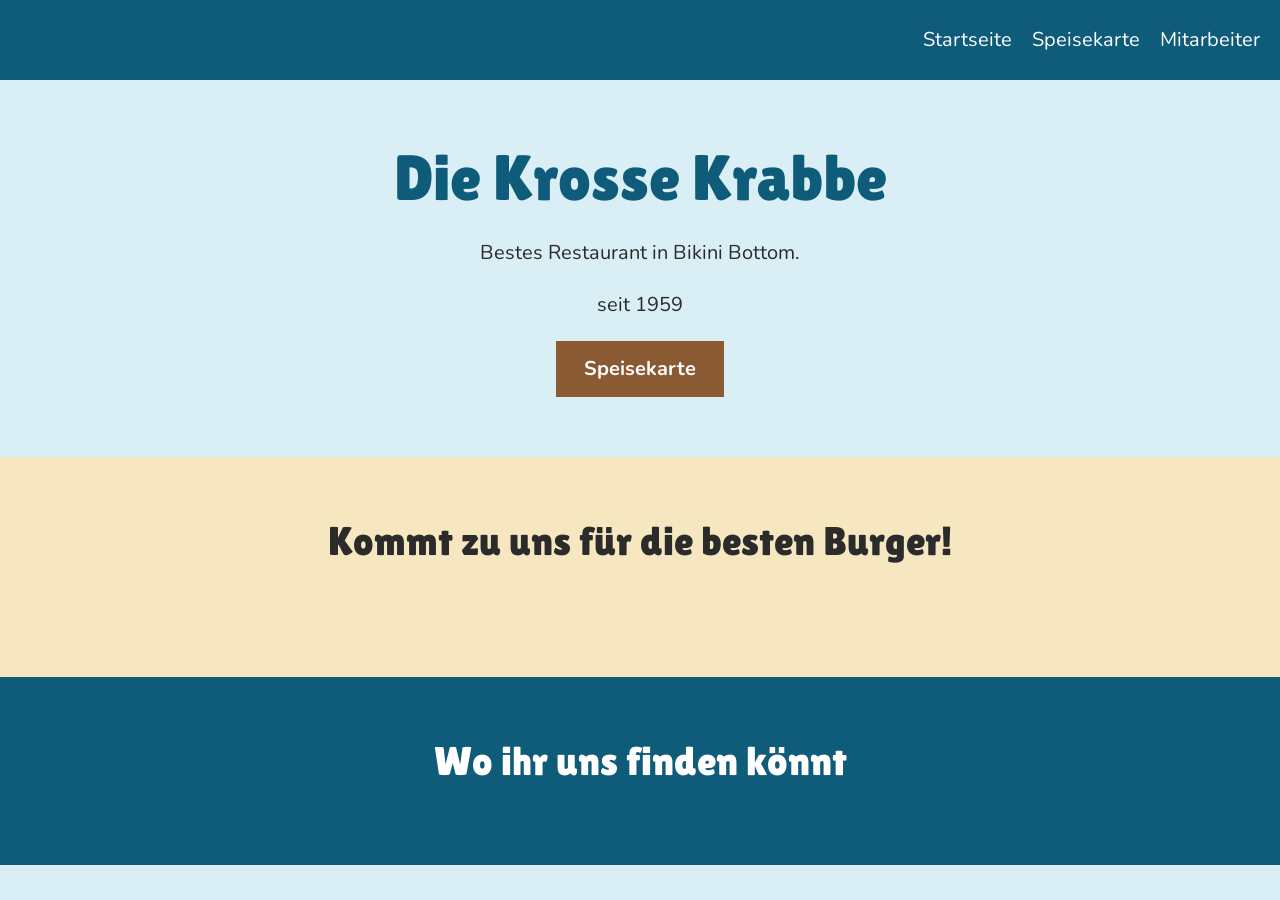
==== index.html @ cb53eb65 "meinen teil + vorlagen" ====
<!DOCTYPE html>
<html lang="de">
<head>
  <meta charset="UTF-8">
  <meta name="viewport" content="width=device-width, initial-scale=1.0">
  <title>Krosse Krabbe</title>

  <!--schriften -->
  <link rel="preconnect" href="https://fonts.googleapis.com">
  <link rel="preconnect" href="https://fonts.gstatic.com" crossorigin>
  <link rel="stylesheet" href="https://fonts.googleapis.com/css2?family=Lilita+One&family=Nunito:wght@400;700&display=swap">

  <!--styleseets --> 
  <link rel="stylesheet" href="style.css">
  <link rel="stylesheet" href="style-startseite.css">
</head>
<body>


<header>
  <div class="nav-leiste">
    <div class="logo"><img src="https://imgs.search.brave.com/SMmshw4uBbfMezgV8HNVYIJt54JvQYf8te3jxyseBW8/rs:fit:860:0:0:0/g:ce/aHR0cHM6Ly9taXIt/czMtY2RuLWNmLmJl/aGFuY2UubmV0L3By/b2plY3RzLzQwNC9h/Mjg5NDAxNjM0OTEw/OTEuWTNKdmNDd3hN/emd3TERFd09EQXNN/amN3TERBLmpwZw" alt=""></div>
      <nav>
        <a href="index.html">Startseite</a>
        <a href="speisekarte.html">Speisekarte</a>
        <a href="mitarbeiter.html">Mitarbeiter</a>
      </nav>
  </div>
</header>



<main>

  <section class="hero">
    <h1>Die Krosse Krabbe</h1>
    <p>Bestes Restaurant in Bikini Bottom.</p>
    <div class="seit"><p>seit 1959</p></div>
    <a class="button" href="speisekarte.html">Speisekarte</a>
  </section>

  <section class="invitation">
    <div class="come-to-us">
      <h2>Kommt zu uns für die besten Burger!</h2>
    </div>
    <div class="gif">
      <img src="https://imgs.search.brave.com/xkysjSBUCqX1mtIAI6z-GEhExR5ec1pwN_HgEZny_bg/rs:fit:860:0:0:0/g:ce/aHR0cHM6Ly9tZWRp/YS50ZW5vci5jb20v/SE9DWVhDVEhoQWdB/QUFBTS9lYXR3aGF0/eW91d2FudC1wYXRy/aWNrLmdpZg.gif" alt="">
    </div>
  </section>

  <section class="where-to-find">
    <h2>Wo ihr uns finden könnt</h2>
    <div class="map"><img src="https://imgs.search.brave.com/JS8TSEV_0CR0ycntsnpKiNFxiaAosX58zTi62-lkUH8/rs:fit:860:0:0:0/g:ce/aHR0cHM6Ly9pbWFn/ZXMtd2l4bXAtZWQz/MGE4NmI4YzRjYTg4/Nzc3MzU5NGMyLndp/eG1wLmNvbS9mLzlm/ZjdjOTA1LWM3MTYt/NDM4ZC04N2Y0LTli/NDk4ODgwNDYyYS9k/azNoMjk1LWZkNDQ5/ZjQ5LTFjYTgtNDYy/MC04MGU2LTczNTg1/YzJkOGNjZC5wbmcv/djEvZmlsbC93XzEy/ODAsaF85MDUscV84/MCxzdHJwL3Nwb25n/ZWJvYl9fX2Jpa2lu/aV9ib3R0b21fbWFw/X2J5X2pha2k5Ml9k/azNoMjk1LWZ1bGx2/aWV3LmpwZz90b2tl/bj1leUowZVhBaU9p/SktWMVFpTENKaGJH/Y2lPaUpJVXpJMU5p/SjkuZXlKemRXSWlP/aUoxY200NllYQndP/amRsTUdReE9EZzVP/REl5TmpRek56TmhO/V1l3WkRReE5XVmhN/R1F5Tm1Vd0lpd2lh/WE56SWpvaWRYSnVP/bUZ3Y0RvM1pUQmtN/VGc0T1RneU1qWTBN/emN6WVRWbU1HUTBN/VFZsWVRCa01qWmxN/Q0lzSW05aWFpSTZX/MXQ3SW5CaGRHZ2lP/aUl2Wmk4NVptWTNZ/emt3TlMxak56RTJM/VFF6T0dRdE9EZG1O/QzA1WWpRNU9EZzRN/RFEyTW1FdlpHc3ph/REk1TlMxbVpEUTBP/V1kwT1MweFkyRTRM/VFEyTWpBdE9EQmxO/aTAzTXpVNE5XTXla/RGhqWTJRdWNHNW5J/aXdpYUdWcFoyaDBJ/am9pUEQwNU1EVWlM/Q0ozYVdSMGFDSTZJ/anc5TVRJNE1DSjlY/VjBzSW1GMVpDSTZX/eUoxY200NmMyVnlk/bWxqWlRwcGJXRm5a/UzUzWVhSbGNtMWhj/bXNpWFN3aWQyMXJJ/anA3SW5CaGRHZ2lP/aUl2ZDIwdk9XWm1O/Mk01TURVdFl6Y3hO/aTAwTXpoa0xUZzNa/alF0T1dJME9UZzRP/REEwTmpKaEwycGhh/Mms1TWkwMExuQnVa/eUlzSW05d1lXTnBk/SGtpT2prMUxDSndj/bTl3YjNKMGFXOXVj/eUk2TUM0ME5Td2la/M0poZG1sMGVTSTZJ/bU5sYm5SbGNpSjlm/US5CclVNSy1xR2VV/Tk9CN2JkeG1Lc3lL/X0hldFQzRTJhWV9J/N0tqdmNtZXo0" alt=""></div>
  </section>
</main>


</body>
</html>
---- style.css ----
/* Gemeinsam für alle Seiten von tobi */
:root {
    --meer: #0f5c7a;
    --meer-hell: #d9eef5;
    --holz: #8a5a33;
    --sand: #f6e7c1;
    --text: #2b2b2b;
    --schrift-titel: "Lilita One", "Arial Black", sans-serif;
    --schrift-text: "Nunito", Arial, sans-serif;
}

body {
    margin: 0;
}

/* navleiste: Logo links, Links rechts */
.nav-leiste {
    display: flex;
    justify-content: space-between;
    align-items: center;
    padding: 10px 20px;
    background: var(--meer);
}

.logo img {
    display: block;
    height: 60px;
}

nav {
    display: flex;
    gap: 20px;
}

nav a {
    color: white;
    font-family: var(--schrift-text);
    font-size: 20px;
    text-decoration: none;
}
/* Gemeinsam für alle Seiten von tobi/

// euer teil
---- style-startseite.css ----
body {
    font-family: var(--schrift-text);
    font-size: 20px;
    line-height: 1.6;
    color: var(--text);
    background: var(--meer-hell);
}

img {
    max-width: 100%;
}

/* Sections: volle Breite, durch Hintergrundfarben getrennt */
section {
    padding: 60px 20px;
    text-align: center;
}

h1,
h2 {
    margin: 0 0 20px;
    font-family: var(--schrift-titel);
    font-weight: normal;
    line-height: 1.2;
}

h1 {
    font-size: 64px;
}

h2 {
    font-size: 40px;
}

.hero {
    background: var(--meer-hell);
    color: var(--text);
}

.hero h1 {
    margin: 0;
    color: var(--meer);
}

.invitation {
    background: var(--sand);
}

.where-to-find {
    background: var(--meer);
    color: white;
}

.map img {
    display: block;
    width: 800px;
    margin: 0 auto;
}

.button {
    display: inline-block;
    padding: 12px 28px;
    background: var(--holz);
    color: white;
    font-weight: 700;
    text-decoration: none;
}
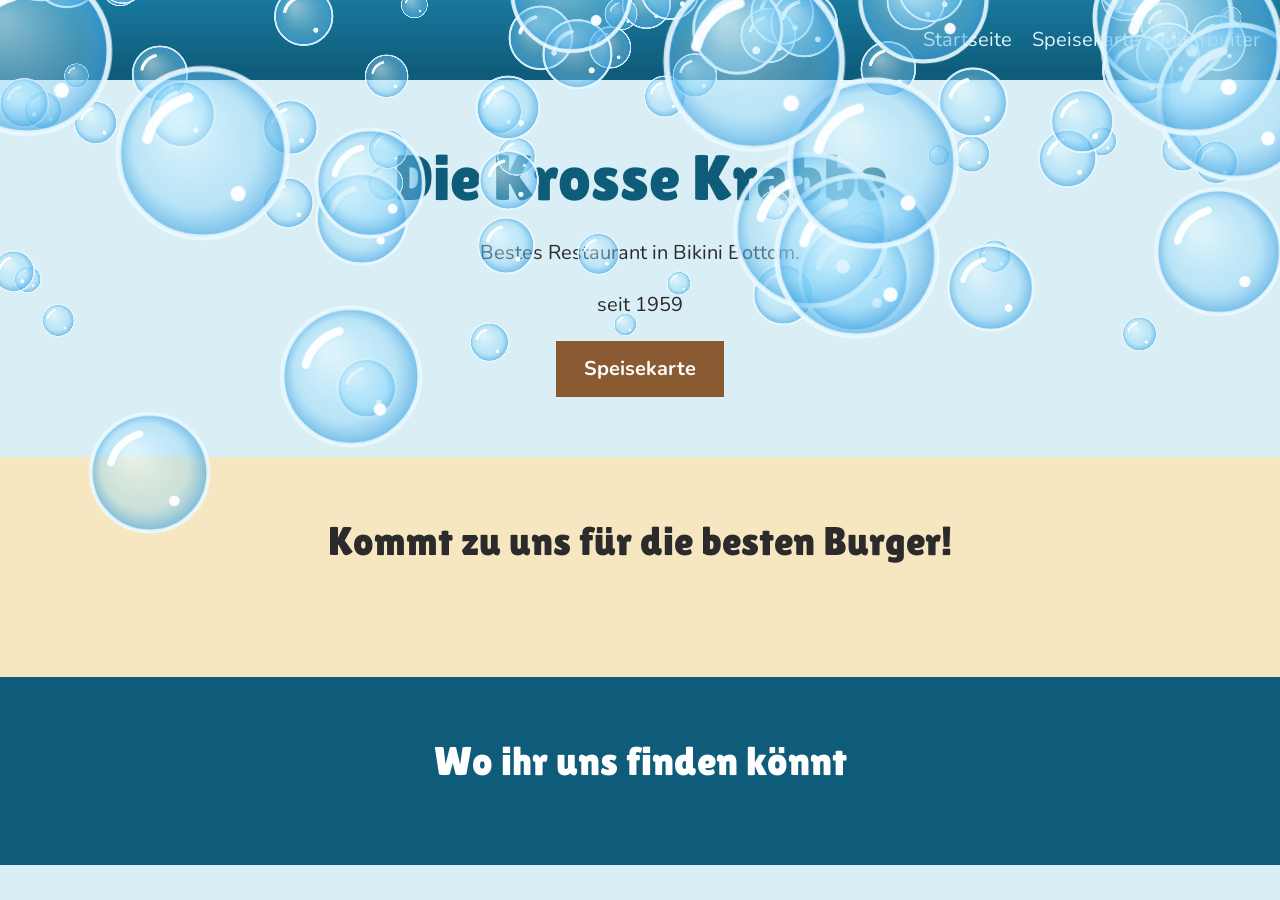
==== commit a158182c: "blubber übergang" ====
--- a/index.html
+++ b/index.html
@@ -15,6 +15,9 @@
   <link rel="stylesheet" href="style-startseite.css">
 </head>
 <body>
+
+<!--blubberblasen übergang beim öffnen -->
+<script src="blubber.js"></script>
 
 
 <header>
--- a/style.css
+++ b/style.css
@@ -38,7 +38,7 @@
     font-size: 20px;
     text-decoration: none;
 }
-/* Gemeinsam für alle Seiten von tobi/
+/* Gemeinsam für alle Seiten von tobi */
 
-// euer teil
 
+
--- a/style-startseite.css
+++ b/style-startseite.css
@@ -46,6 +46,10 @@
     background: var(--sand);
 }
 
+.gif img {
+    width: 400px;
+}
+
 .where-to-find {
     background: var(--meer);
     color: white;
